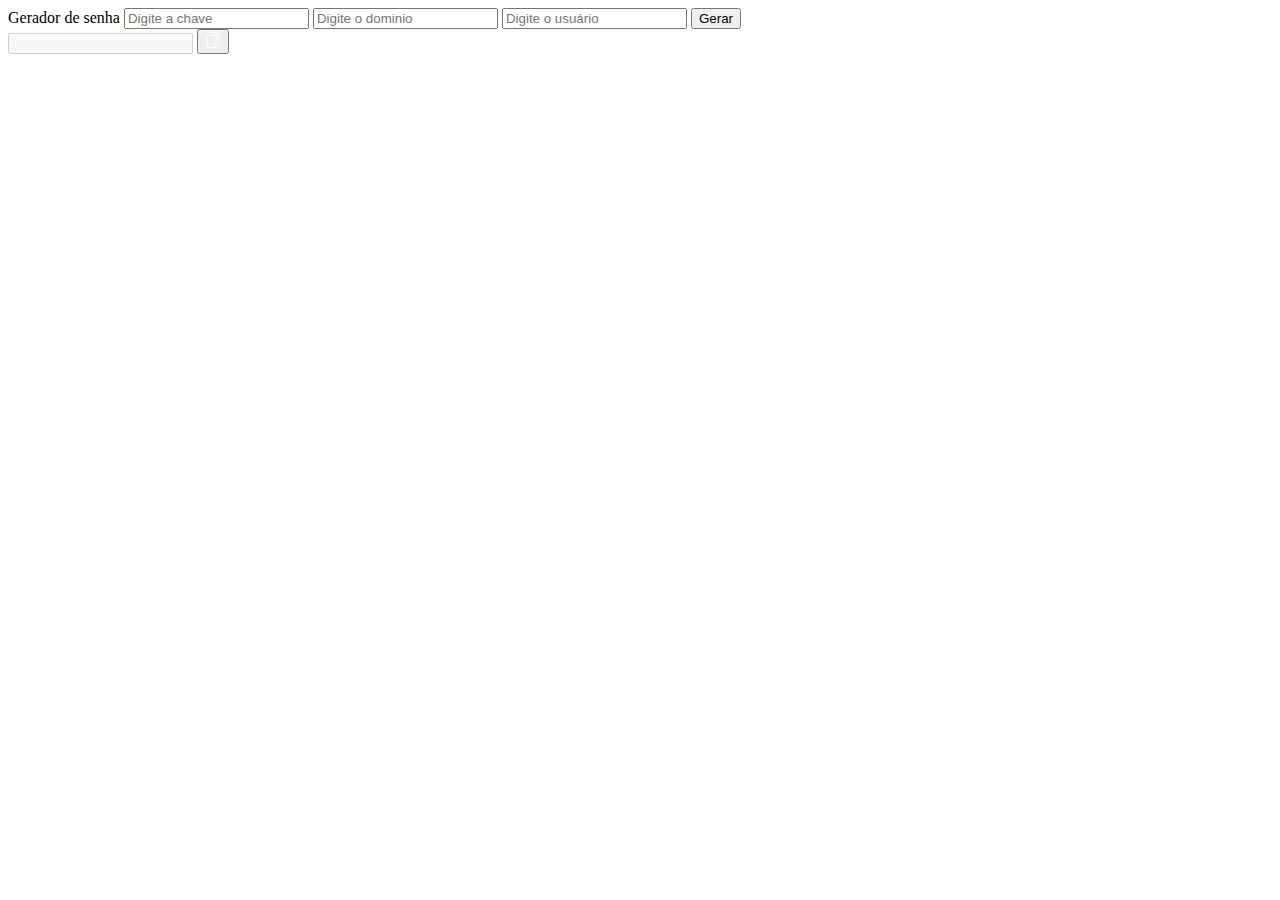
==== pages/senha.html @ 14095f14 "feat: add cnpj generator" ====
<!DOCTYPE html>
<html>
    <head>
        <meta charset="utf-8">
        <meta http-equiv="X-UA-Compatible" content="IE=edge">
        <title>Dev Tools</title>
        <meta name="description" content="">
        <meta name="viewport" content="width=device-width, initial-scale=1">
        <link rel="stylesheet" href="../css/reset.css">
        <link rel="stylesheet" href="../css/index.css">
        <link rel="preconnect" href="https://fonts.googleapis.com">
        <link rel="preconnect" href="https://fonts.gstatic.com" crossorigin>
        <link href="https://fonts.googleapis.com/css2?family=Roboto:ital,wght@0,100;0,300;0,400;0,500;0,700;0,900;1,100;1,300;1,400;1,500;1,700;1,900&display=swap" rel="stylesheet">
    </head>
    <body>
        <section class="feed-2">
            <div class="card">
                <div class="card-body">
                    <span class="titulo-card">Gerador de senha</span>
                    <input type="text" id="key_senha_1" class="input-card" placeholder="Digite a chave" />
                    <input type="text" id="key_senha_2" class="input-card" placeholder="Digite o dominio" />
                    <input type="text" id="key_senha_3" class="input-card" placeholder="Digite o usuário" />
                    <button id="gerar_senha" class="button-card">Gerar</button>
                    <div class="input-copy">
                        <input type="text" id="senha_gerada" class="input-card" disabled />
                        <button id="btn-copy"><img class="img-copy" src="[data-uri]"></button>
                    </div>
                </div>
            </div>
        </section>
        <script src="../js/senha.js"></script>
    </body>
</html>
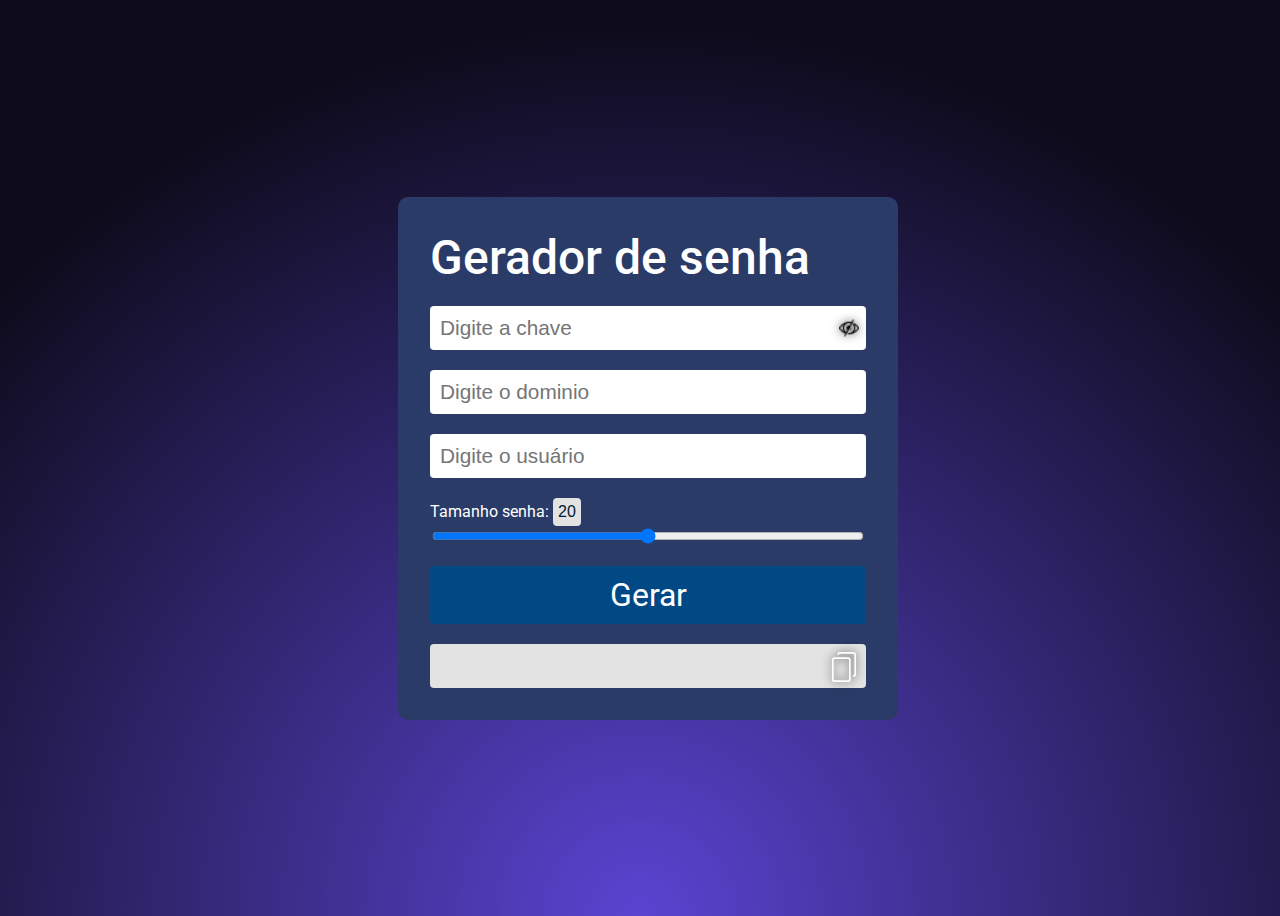
==== commit d47ef799: "feat: refactor style and add feature range generate passoword" ====
--- a/pages/senha.html
+++ b/pages/senha.html
@@ -17,9 +17,16 @@
             <div class="card">
                 <div class="card-body">
                     <span class="titulo-card">Gerador de senha</span>
-                    <input type="text" id="key_senha_1" class="input-card" placeholder="Digite a chave" />
+                    <div class="input-show">
+                        <input type="password" id="key_senha_1" class="input-card" placeholder="Digite a chave" />
+                        <button id="btn-show"><img id="img_show_senha_1" class="img-show" src="[data-uri]"></button>
+                    </div>
                     <input type="text" id="key_senha_2" class="input-card" placeholder="Digite o dominio" />
                     <input type="text" id="key_senha_3" class="input-card" placeholder="Digite o usuário" />
+                    <div class="range-input" style="display: flex; flex-direction: column;">
+                        <label for="tamanho_senha">Tamanho senha: <input class="input-card" type="text" id="valor_tamanho_senha" value=20 disabled style="width: 18px; padding: 5px; font-size: 1em; text-align: center;"/></label>
+                        <input type="range" id="tamanho_senha" name="tamanho_senha" min="6" max="34" value="20" step="1"/>
+                    </div>
                     <button id="gerar_senha" class="button-card">Gerar</button>
                     <div class="input-copy">
                         <input type="text" id="senha_gerada" class="input-card" disabled />
--- a/css/index.css
+++ b/css/index.css
@@ -0,0 +1,164 @@
+body {
+    display: flex;
+    justify-content: center;
+    background: radial-gradient(circle at bottom, #5a44d1 0%, #0e0b1b 80%);
+    align-items: center;
+    width: 100%;
+    font-family: 'Roboto', sans-serif !important;
+}
+
+button {
+    font-family: 'Roboto', sans-serif !important;
+    cursor: pointer;
+}
+
+.button-card {
+    border: 0;
+    font-size: 2em;
+    font-weight: 400;
+    width: 100%;
+    background-color: #004985;
+    color: white;
+    margin-top: 20px;
+    padding: 10px;
+    border-radius: 4px;
+}
+
+.button-card:hover {
+    background-color: #002b4d;
+}
+
+.feed {
+    min-height: 100vh;
+    max-width: 35em;
+    display: flex;
+    flex-direction: column;
+    /* background-color: #3f3f3f; */
+    align-items: center;
+    width: 100%;
+    margin-top: 50px;
+}
+
+.feed-2 {
+    min-height: 100vh;
+    display: flex;
+    flex-direction: row;
+    /* background-color: #3f3f3f; */
+    align-items: center;
+    width: 100%;
+    justify-content: space-evenly;
+}
+
+.card {
+    display: flex;
+    justify-content: center;
+    /* box-shadow: 0px 0px 5px 0px #325b91; */
+    background-color: #2a3b67;
+    max-width: 500px;
+    width: 100%;
+    min-height: 10em;
+    margin: 1em 0px;
+    border-radius: 10px;
+    color: white;
+}
+
+.card-body {
+    width: 100%;
+    object-fit: contain;
+    border-radius: 10px;
+    min-height: 18em;
+    margin: 2em;
+}
+
+iframe {
+    border-radius: 10px;
+}
+
+.a_link {
+    background-color: #2a3b67;
+    /* box-shadow: 0px 0px 5px 0px #325b91; */
+    border-radius: 4px;
+    margin: 10px;
+    padding: 20px;
+    width: 40%;
+    text-align: center;
+    font-size: 3em;
+    text-decoration: unset;
+    color: white;
+}
+
+fieldset {
+    border-color: white;
+    margin-top: 20px;
+    border-style: groove;
+    border-image: initial;
+    border-width: 2px;
+    padding: 8px;
+    border-radius: 6px;
+}
+
+legend {
+    padding-left: 3px;
+    padding-right: 3px;
+}
+
+.titulo-card {
+    font-size: 3em;
+    font-weight: 500;
+}
+
+.input-card {
+    border: 0;
+    margin-top: 20px;
+    padding: 10px;
+    width: -webkit-fill-available;
+    font-size: 1.3em;
+    border-radius: 4px;
+}
+
+.input-card:disabled {
+    background-color: #e3e3e3;
+    color: #001b33;
+    cursor: text;
+}
+
+.input-copy, .input-show {
+    display: block;
+    position: relative;
+}
+
+#btn-show {
+    position: absolute;
+    top: 31px;
+    right: 1px;
+    border: 0;
+    background: unset;
+}
+
+#btn-copy {
+    position: absolute;
+    top: 27px;
+    right: 1px;
+    border: 0;
+    background: unset;
+}
+
+.img-show {
+    height: 20px;
+    filter: drop-shadow(0px 0px 5px #242424);
+}
+
+.img-copy {
+    height: 30px;
+    filter: drop-shadow(0px 0px 5px #242424);
+}
+
+.img-copy:hover {
+    filter: invert(1) drop-shadow(0px 0px 5px #242424);
+}
+
+@media (max-width: 900px) {
+    .feed-2 {
+        flex-direction: column;
+    }
+}